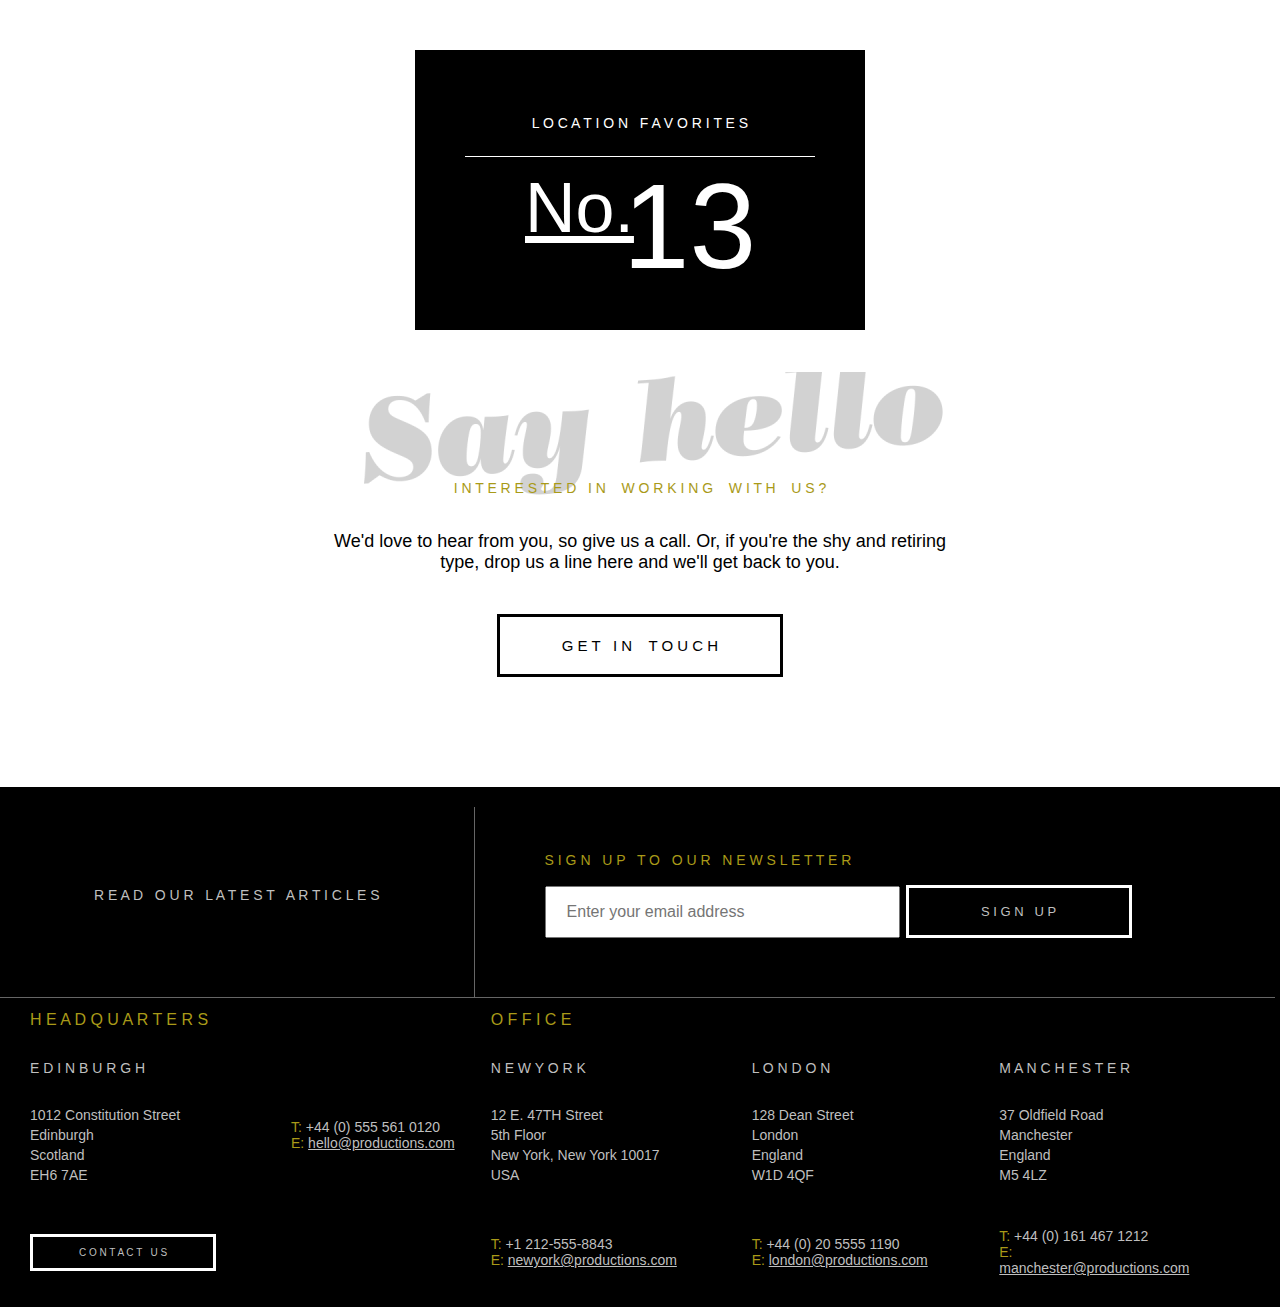
==== index.html @ bdc257c5 "everything done except for bg image link" ====
<HTML>
<HEAD>
  <link href="css/main.css" rel="stylesheet">
  <TITLE>Course Home Page for Zihan Zhang</TITLE>
</HEAD>
<BODY>
  <div class="blackbox">
    <div style="font-size:14px;">L O C A T I O N  &nbsp;&nbsp;F A V O R I T E S</div>
    <div class="innerbox">
      <div id="parent">
        <div class="innerboxtext1"><a href="x.html#no13">No.</a></div>
        <div class="innerboxtext2"><a href="x.html#no13">13</a></div>
      </div>
    </div>
  </div>
  <div class="yellowtext">
    I N T E R E S T E D &nbsp;&nbsp;I N &nbsp;&nbsp; W O R K I N G &nbsp;&nbsp; W I T H &nbsp;&nbsp; U S ?
  </div>
  <div class="blacktext">
    We'd love to hear from you, so give us a call. Or, if you're the shy and retiring type, drop us a line here and we'll get back to you.
  </div>
  <a style="text-decoration: none;" href="x.html#touch">
    <div class="blackborderbox">
      G E T &nbsp;&nbsp;I N &nbsp;&nbsp; T O U C H
    </div>
  </a>
  <div class="footer">
    <div class='footer_div_1'>
      <div class="readarticleslink"><a href="x.html#article">R E A D&nbsp;&nbsp; O U R &nbsp;&nbsp;L A T E S T&nbsp;&nbsp; A R T I C L E S</a></div>
    </div>
    <div class='footer_div_2'>
      <div class="inner_footer_div_2">
        <div class="signuptitle">
          S I G N &nbsp;&nbsp;U P &nbsp;&nbsp;T O &nbsp;&nbsp;O U R &nbsp;&nbsp;N E W S L E T T E R<br>
        </div>
        <div class="inputdiv">
          <input type="text" id="email" name="email" placeholder="Enter your email address">
        </div>
        <div class="signup">S I G N &nbsp;&nbsp;U P</div>
      </div>
    </div>
    <p></p>
    <table>
      <tr>
        <td class="column1 tabletitle">H E A D Q U A R T E R S</td>
        <td class="column2"></td>
        <td class="column3 tabletitle">O F F I C E</td>
        <td class="column4"></td>
        <td class="column5"></td>
      </tr>
      <tr>
        <td class="cityname">E D I N B U R G H</td>
        <td></td>
        <td class="cityname">N E W Y O R K</td>
        <td class="cityname">L O N D O N</td>
        <td class="cityname">M A N C H E S T E R</td>
      </tr>
      <tr>
        <td>1012 Constitution Street</td>
        <td rowspan="3"><span class="yellowtext">T:</span> +44 (0) 555 561 0120 <BR> <span class="yellowtext">E: </span><A HREF="mailto:hello@productions.com">hello@productions.com</A></td>
        <td>12 E. 47TH Street</td>
        <td>128 Dean Street</td>
        <td>37 Oldfield Road</td>
      </tr>
      <tr>
        <td>Edinburgh</td>
        <td>5th Floor</td>
        <td>London</td>
        <td>Manchester</td>
      </tr>
      <tr>
        <td>Scotland</td>
        <td>New York, New York 10017</td>
        <td>England</td>
        <td>England</td>
      </tr>
      <tr>
        <td>EH6 7AE</td>
        <td></td>
        <td>USA</td>
        <td>W1D 4QF</td>
        <td>M5 4LZ</td>
      </tr>
      <tr>
        <td class="contactinfo">
          <a style="text-decoration: none;" href="x.html#contact">
            <div class="contactusbutton">C O N T A C T   &nbsp;&nbsp;U S</div>
          </a>
        </td>
        <td></td>
        <td class="contactinfo"><span class="yellowtext">T: </span>+1 212-555-8843<BR><span class="yellowtext">E: </span><a HREF="mailto:newyork@productions.com">newyork@productions.com</a></td>
        <td class="contactinfo"><span class="yellowtext">T: </span>+44 (0) 20 5555 1190<BR><span class="yellowtext">E: </span><A HREF="mailto:london@productions.com">london@productions.com</A></td>
        <td class="contactinfo"><span class="yellowtext">T: </span>+44 (0) 161 467 1212<BR><span class="yellowtext">E:</span><BR><A HREF="mailto:manchester@productions.com">manchester@productions.com</A></td>
      </tr>
    </table>
  </div>
</BODY>
</HTML>
---- css/main.css ----
body {
    background-image: url("../asset/sayhello.png");
    background-repeat: no-repeat;
    background-position: 50% 41%/*10px 380px*/;
    margin: 0;
}

.blackbox {
	width:450px;
	height:215px;
	background-color:black; 
	color:white;
	margin: 0 auto;
	margin-top:50px;
	padding-top:65px;
	text-align: center;
	font-family: Arial, Helvetica, sans-serif;
	font-weight: 100;
}

.innerbox{
	width:350px;
	height:150px;
	background-color:black; 
	margin: 0 auto;
    text-align: center;
    color:white;
    font-family: Arial, Helvetica, sans-serif;
}
#parent {
	margin-top:25px;
    overflow: hidden;
    border-top: 1px solid white;
}
.innerboxtext1{
	padding-left: 60px;
	margin-right:-70px;
	padding-top:11px;
	float: left;
	text-decoration: underline;
	font-size: 70px;
}
.innerboxtext2{
	overflow: hidden;
	font-size: 120px;
}

#parent a{
	text-decoration: none;
	color:white;
}

.nextbox {
	width:450px;
	height:215px;
	background-color:black; 
	color:white;
	margin: 0 auto;
	margin-top:50px;
	padding-top:65px;
	text-align: center;
	font-family: Arial, Helvetica, sans-serif;
	font-weight: 100;
}

.yellowtext{
	width:450px;
	height:41px;
	color:#A99A18;
	margin: 0 auto;
	margin-top:150px;
	text-align: center;
	font-family: Arial, Helvetica, sans-serif;
	font-size:14px;
}

.blacktext{
	width:620px;
	height:50px;
	color:black;
	margin: 0 auto;
	margin-top:10px;
	text-align: center;
	font-family: Arial, Helvetica, sans-serif;
	font-size:18px;
	font-weight:500;
	margin-bottom: 33px;
}

.blackborderbox{
	width:280px;
	color:black;
	border: 3px solid black;
	margin: 0 auto;
	text-align: center;
	font-family: Arial, Helvetica, sans-serif;
	font-size:15px;
	padding-top:20px;
	padding-bottom: 20px;
}
.blackborderbox:hover{
   background-color:black;
   color:white;
}
.footer{
	margin-top:110px;
	width:100%;
	height:520px;
	background-color: black;
}
.footer_div_1{
    width:37%;
    min-width: 200px;
    height:190px;
    margin-top:20px;
    border-right: 1px solid #666666;
    border-bottom:1px solid #666666;
    float:left;
    color:white;
    text-align:center;
    font-family: Arial, Helvetica, sans-serif;
    font-size:14px;
    color:#bfbfbf;
    margin-bottom: 10px;
}
.readarticleslink{
	margin-top:80px;
}
.readarticleslink a{
	text-decoration: none;
}
.readarticleslink:hover{
	text-decoration: underline;
}
.footer_div_2{
    width:62.5%;
    height:190px;
    min-width: 300px;
    margin-top:20px;
    border-bottom:1px solid #666666;
    float:left;
    color:white;
}
.inner_footer_div_2{
	margin-top:45px;
	min-width: 700px;
	width:90%;
	height:120px;
	background-color: black;
	font-family: Arial, Helvetica, sans-serif;
	font-size:14px;
}
.signuptitle{
	margin-left:70px;
	color:#A99A18;
	margin-bottom: 10px;

}
.inputdiv{
	float: left;
	margin-left:70px;
	margin-right: 6px;
}
.signup{
	margin-top: 17px;
	overflow: hidden;
	background-color: black;
	width:220px;
	padding-top: 16px;
	padding-bottom: 16px;
	text-align: center;
	border:3px solid white;
	color:#bfbfbf;
	font-size:13px;
}

input[type=text] {
    width: 355px;
    padding: 15px 20px;
    margin: 8px 0;
    box-sizing: border-box;
    font-size:16px;
}
table, th, td {
   color:#bfbfbf;
   font-family:Arial, Helvetica, sans-serif;
   font-size:14px;
}
td{
	padding-left:28px;
}
.column1{
	width:19%;
	min-width:200px;
}
.column2{
	width:14.5%;
	min-width:150px;
}
.column3{
	width:19%;
	min-width:150px;
}
.column4{
	width:17.5%;
	min-width:200px;
}
.column5{
	width:22.5%;
	min-width:250px;
}
.tabletitle{
	color:#A99A18;
	font-size:16px;
	padding-bottom: 28px;
}
.cityname{
	padding-bottom: 28px;
}
.contactinfo{
	padding-top: 42px;
}
.contactusbutton{
	width:180px;
	border:3px solid white;
	padding-top: 10px;
	padding-bottom: 10px;
	text-align: center;
	font-size:10px;
}
.contactusbutton:hover{
	background-color: white;
	color:black;
}
span.yellowtext {color:#A99A18}
.footer a{
	color:#bfbfbf;
}
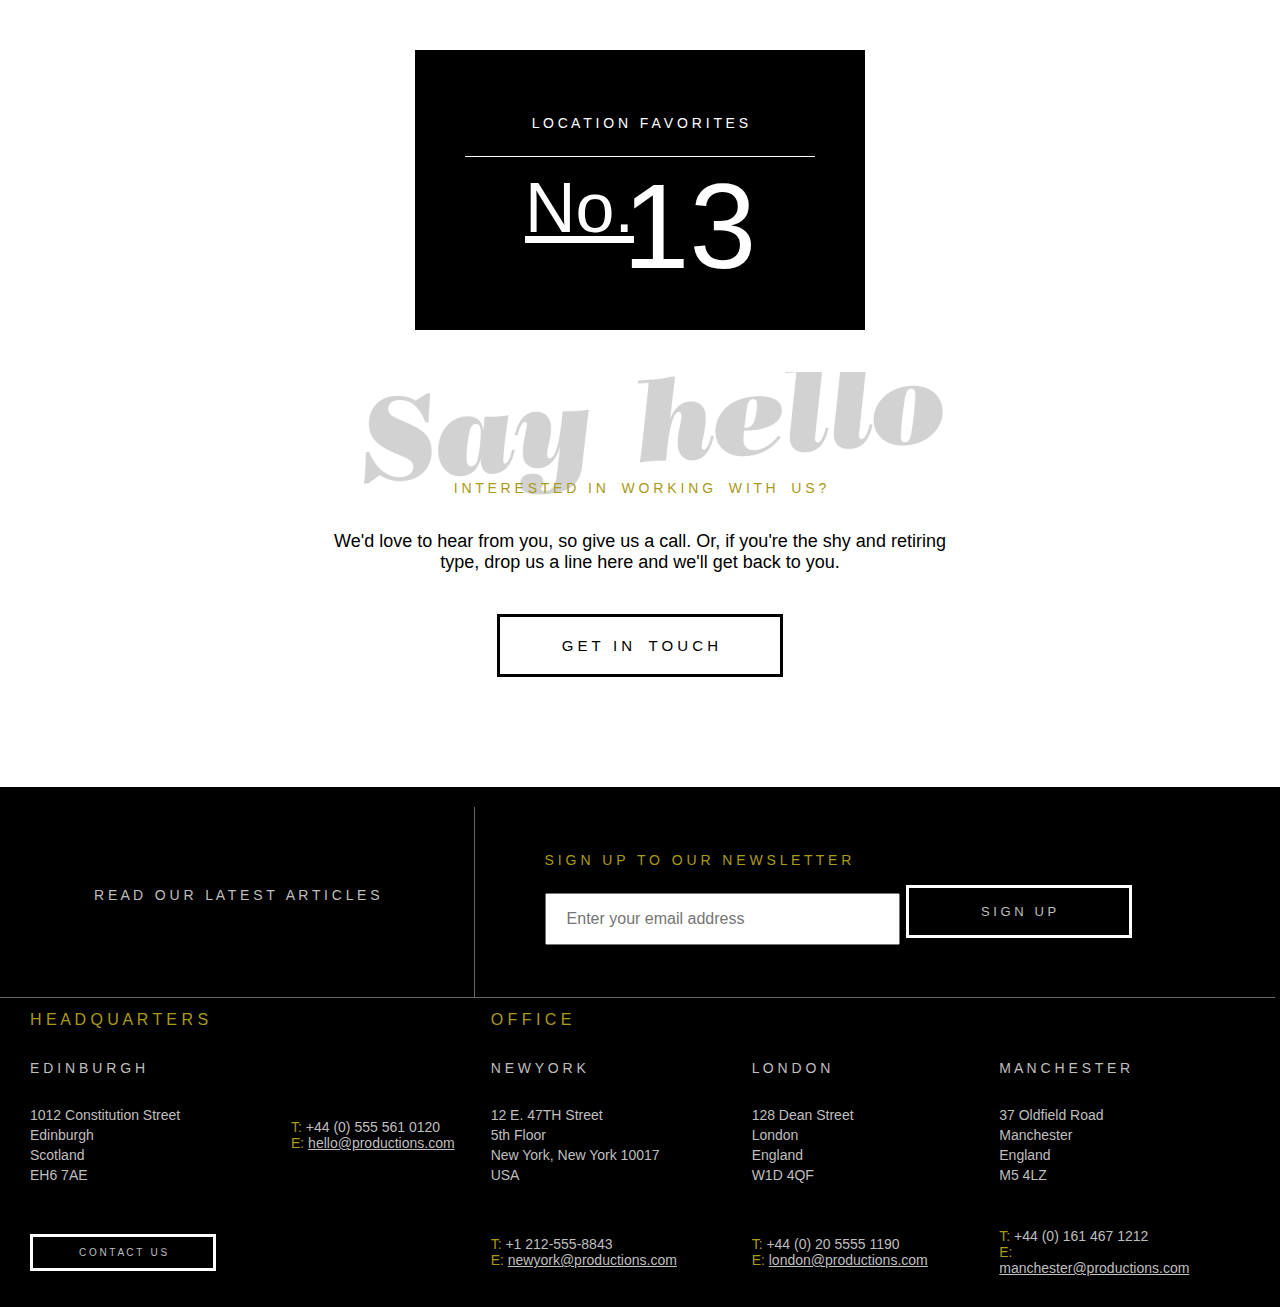
==== commit 45808be1: "fixed sign up button" ====
--- a/index.html
+++ b/index.html
@@ -36,7 +36,7 @@
         <div class="inputdiv">
           <input type="text" id="email" name="email" placeholder="Enter your email address">
         </div>
-        <div class="signup">S I G N &nbsp;&nbsp;U P</div>
+        <a style="text-decoration: none;" href="x.html#signup"><div class="signup">S I G N &nbsp;&nbsp;U P</div></a>
       </div>
     </div>
     <p></p>
--- a/css/main.css
+++ b/css/main.css
@@ -156,6 +156,10 @@
 	margin-bottom: 10px;
 
 }
+.signup:hover{
+	background-color: white;
+	color:black;
+}
 .inputdiv{
 	float: left;
 	margin-left:70px;
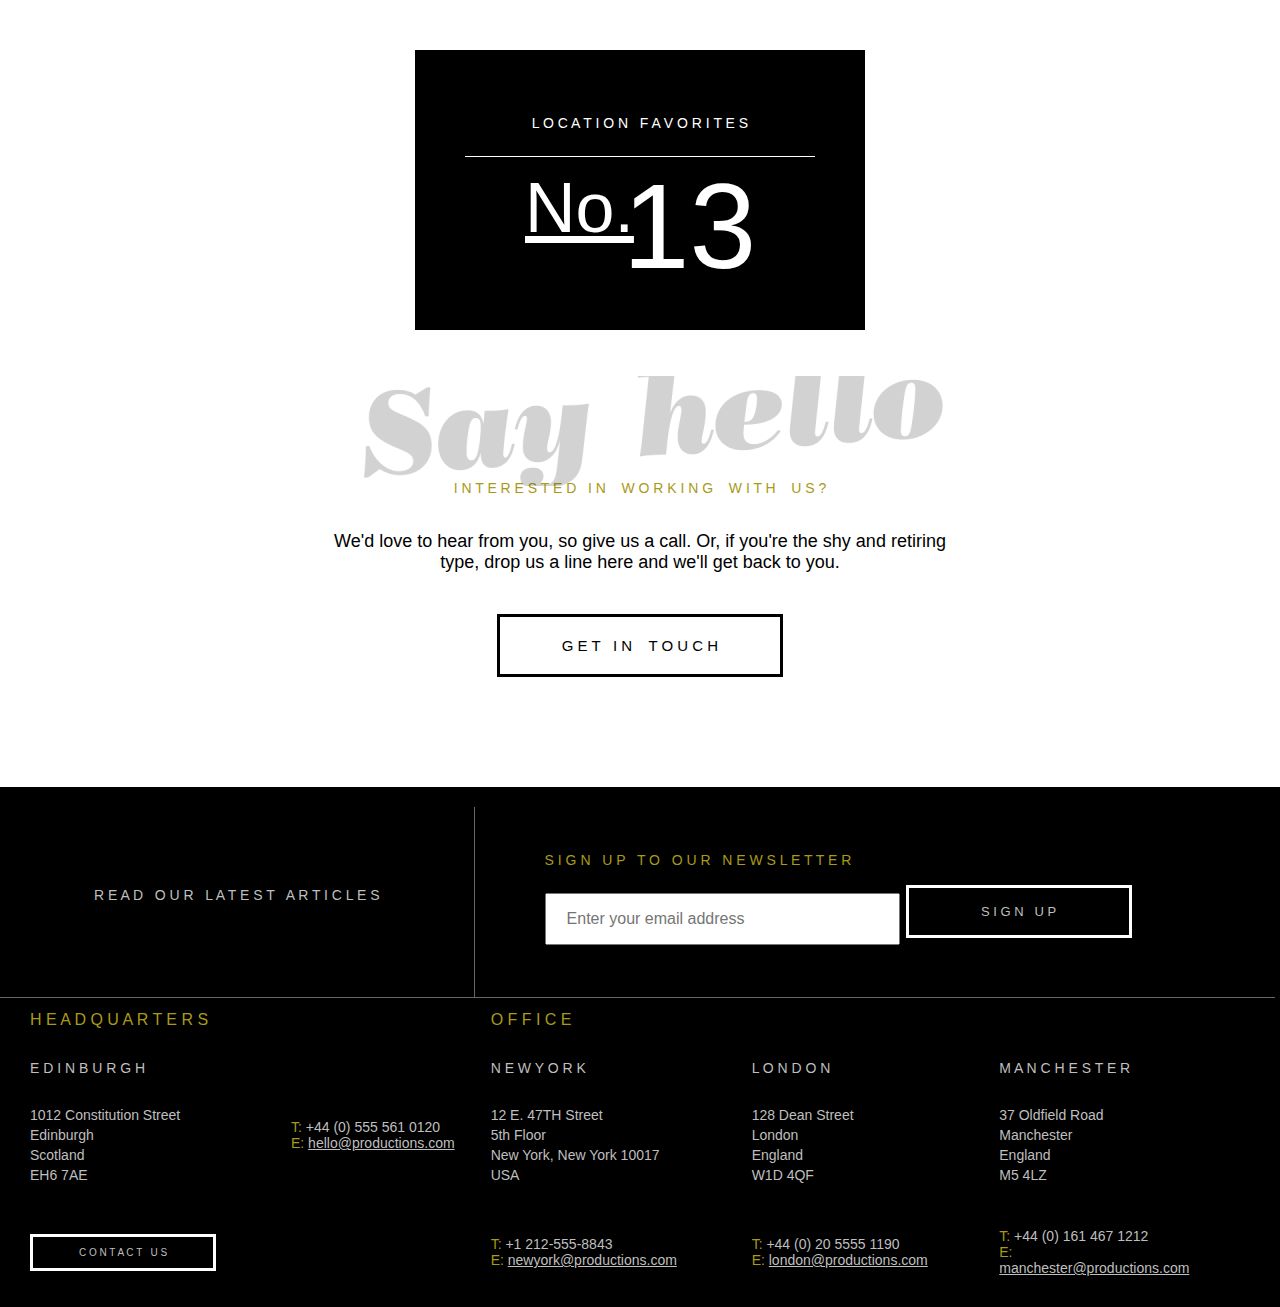
==== commit a08342bd: "done" ====
--- a/index.html
+++ b/index.html
@@ -12,6 +12,10 @@
         <div class="innerboxtext2"><a href="x.html#no13">13</a></div>
       </div>
     </div>
+  </div>
+  <div class="hello">
+    <br><br>
+    <a href="x.html#hello"><img id="rectangular" src="./asset/sayhello.png"></a>
   </div>
   <div class="yellowtext">
     I N T E R E S T E D &nbsp;&nbsp;I N &nbsp;&nbsp; W O R K I N G &nbsp;&nbsp; W I T H &nbsp;&nbsp; U S ?
--- a/css/main.css
+++ b/css/main.css
@@ -1,7 +1,4 @@
 body {
-    background-image: url("../asset/sayhello.png");
-    background-repeat: no-repeat;
-    background-position: 50% 41%/*10px 380px*/;
     margin: 0;
 }
 
@@ -123,6 +120,15 @@
     color:#bfbfbf;
     margin-bottom: 10px;
 }
+.hello{
+	display: inline-block;
+	position: absolute;
+	height:180px;
+}
+#rectangular {
+  -webkit-clip-path: inset(10px 300px 280px 260px);
+  clip-path: inset(10px 300px 280px 260px);
+}
 .readarticleslink{
 	margin-top:80px;
 }
@@ -236,7 +242,9 @@
 	background-color: white;
 	color:black;
 }
-span.yellowtext {color:#A99A18}
+span.yellowtext {
+	color:#A99A18
+}
 .footer a{
 	color:#bfbfbf;
 }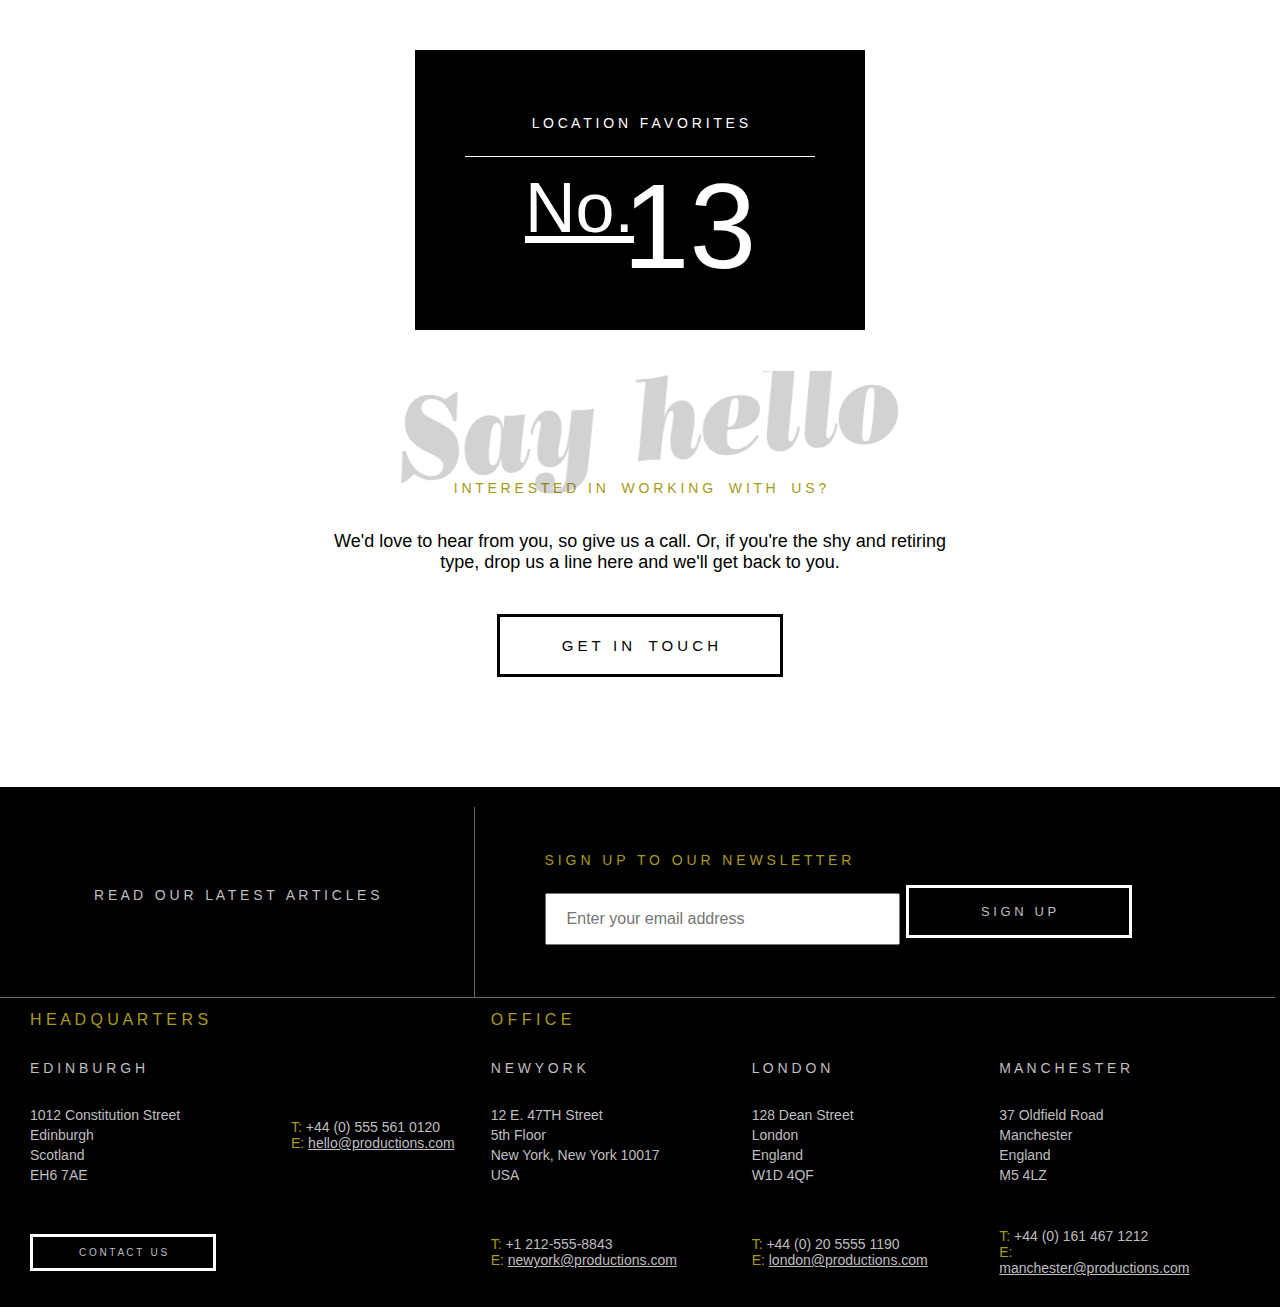
==== commit 61697eb3: "change" ====
--- a/index.html
+++ b/index.html
@@ -15,7 +15,9 @@
   </div>
   <div class="hello">
     <br><br>
-    <a href="x.html#hello"><img id="rectangular" src="./asset/sayhello.png"></a>
+    <div class="crop">
+      <a href="x.html#hello"><img src="./asset/sayhello.png"></a>
+    </div>
   </div>
   <div class="yellowtext">
     I N T E R E S T E D &nbsp;&nbsp;I N &nbsp;&nbsp; W O R K I N G &nbsp;&nbsp; W I T H &nbsp;&nbsp; U S ?
@@ -44,7 +46,7 @@
       </div>
     </div>
     <p></p>
-    <table>
+    <table style="width:100%;">
       <tr>
         <td class="column1 tabletitle">H E A D Q U A R T E R S</td>
         <td class="column2"></td>
--- a/css/main.css
+++ b/css/main.css
@@ -247,4 +247,20 @@
 }
 .footer a{
 	color:#bfbfbf;
+}
+.outer{
+	width:100%;
+	text-align: center;
+}
+.crop{
+	width:90%;
+	height:130px;
+	overflow:hidden;
+	margin-left:25%;
+
+}
+.crop img{
+	width: 1100px;
+	height:400px;
+	margin:5px 0 0 -150px;
 }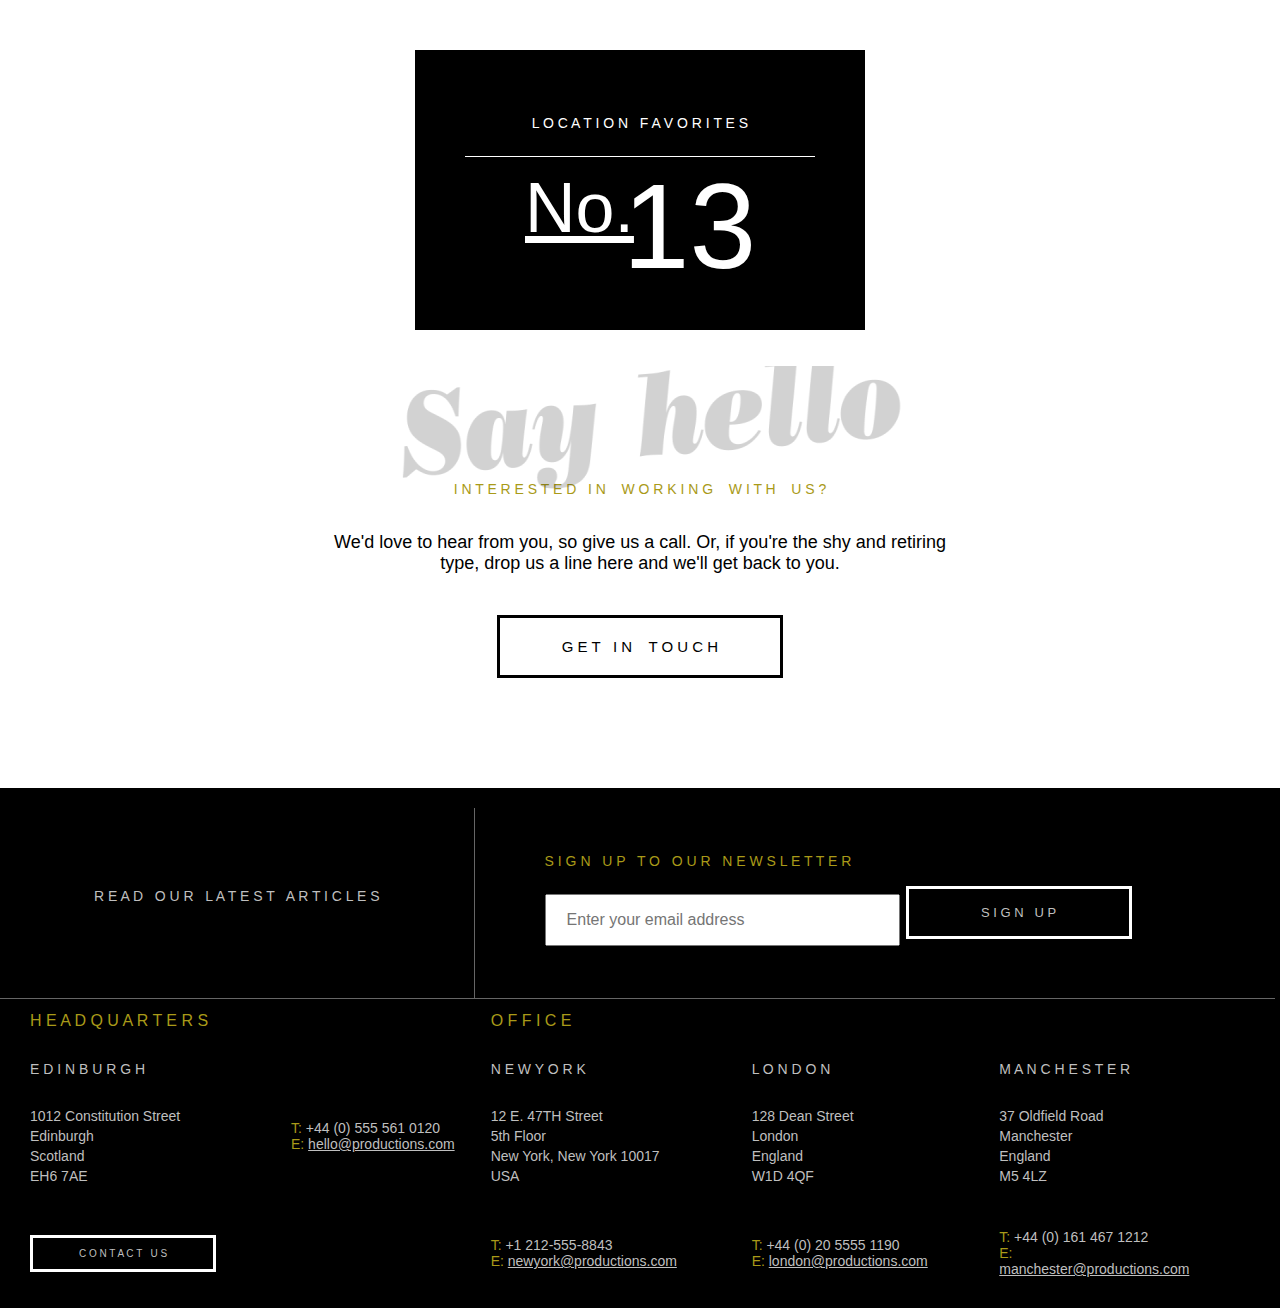
==== commit 447e5e94: "fixed say hello problem" ====
--- a/index.html
+++ b/index.html
@@ -13,11 +13,9 @@
       </div>
     </div>
   </div>
-  <div class="hello">
     <br><br>
-    <div class="crop">
-      <a href="x.html#hello"><img src="./asset/sayhello.png"></a>
-    </div>
+  <div class="crop">
+    <a href="x.html#hello"><img src="./asset/sayhello.png"></a>
   </div>
   <div class="yellowtext">
     I N T E R E S T E D &nbsp;&nbsp;I N &nbsp;&nbsp; W O R K I N G &nbsp;&nbsp; W I T H &nbsp;&nbsp; U S ?
--- a/css/main.css
+++ b/css/main.css
@@ -65,7 +65,7 @@
 	height:41px;
 	color:#A99A18;
 	margin: 0 auto;
-	margin-top:150px;
+	margin-top:115px;
 	text-align: center;
 	font-family: Arial, Helvetica, sans-serif;
 	font-size:14px;
@@ -253,14 +253,16 @@
 	text-align: center;
 }
 .crop{
-	width:90%;
+	display: inline-block;
+	position: absolute;
+	width:100%;
 	height:130px;
 	overflow:hidden;
-	margin-left:25%;
+	text-align: center;
+	margin: 0 auto;
 
 }
 .crop img{
 	width: 1100px;
 	height:400px;
-	margin:5px 0 0 -150px;
 }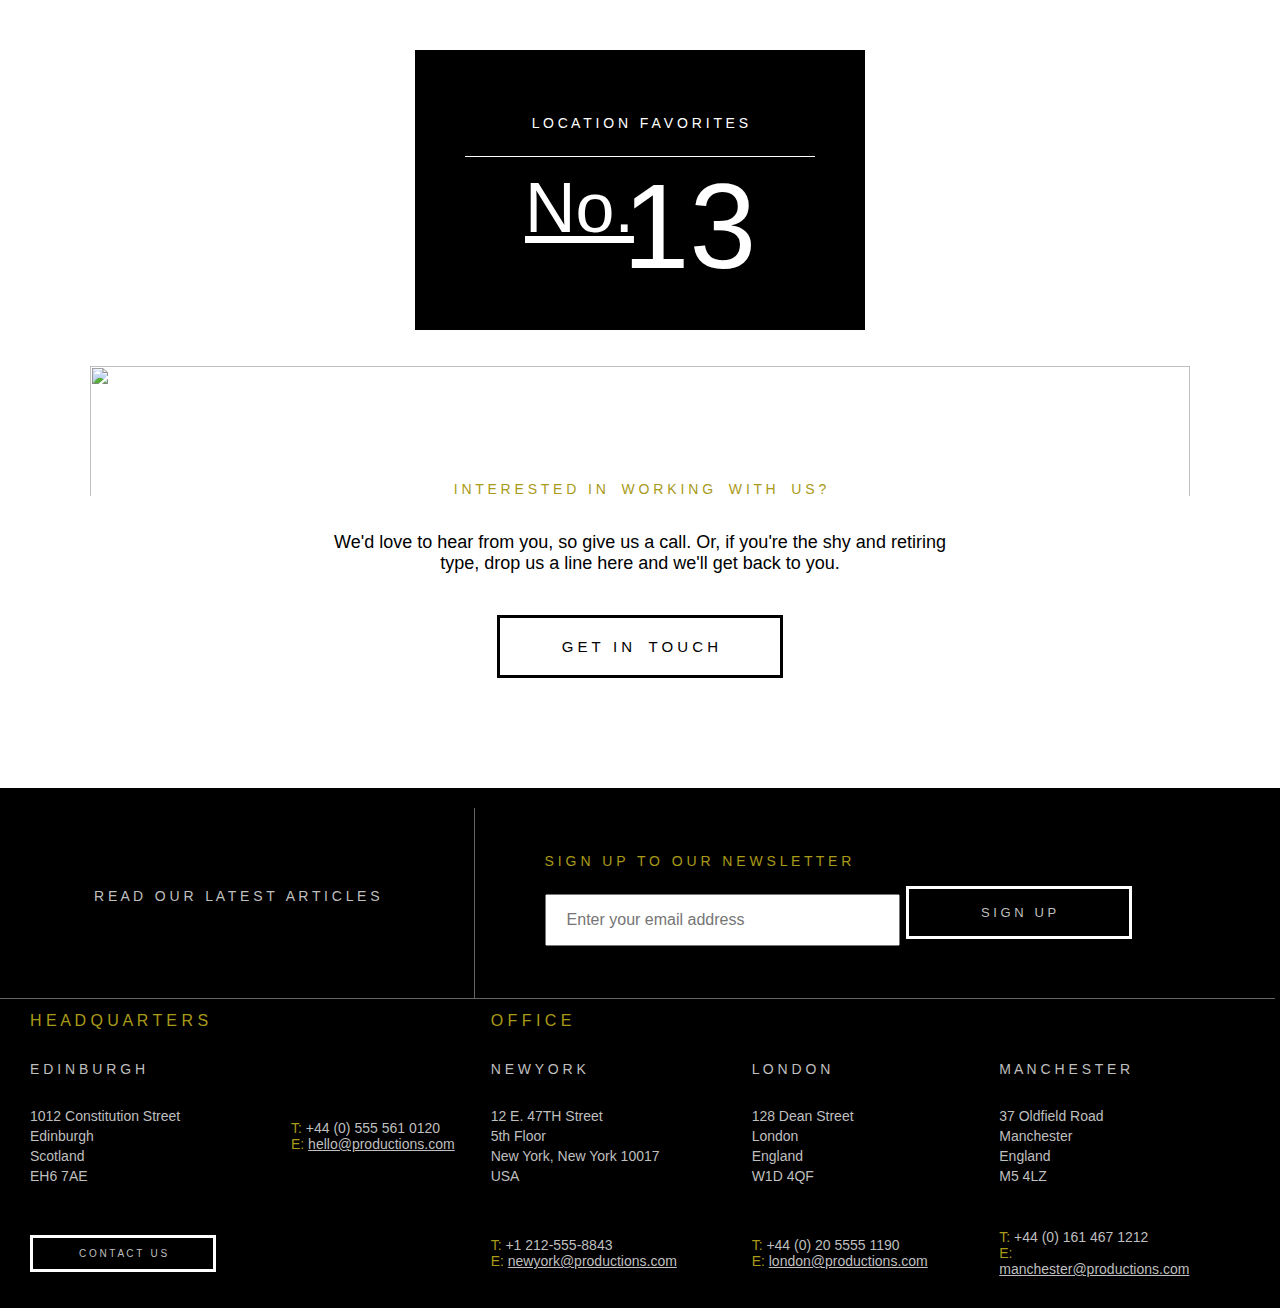
==== commit 50c3c18c: "file refactor" ====
--- a/index.html
+++ b/index.html
@@ -1,6 +1,6 @@
 <HTML>
 <HEAD>
-  <link href="css/main.css" rel="stylesheet">
+  <link href="main.css" rel="stylesheet">
   <TITLE>Course Home Page for Zihan Zhang</TITLE>
 </HEAD>
 <BODY>
@@ -8,14 +8,14 @@
     <div style="font-size:14px;">L O C A T I O N  &nbsp;&nbsp;F A V O R I T E S</div>
     <div class="innerbox">
       <div id="parent">
-        <div class="innerboxtext1"><a href="x.html#no13">No.</a></div>
-        <div class="innerboxtext2"><a href="x.html#no13">13</a></div>
+        <div class="innerboxtext1"><a target="_blank" href="X.html#no13">No.</a></div>
+        <div class="innerboxtext2"><a target="_blank" href="X.html#no13">13</a></div>
       </div>
     </div>
   </div>
     <br><br>
   <div class="crop">
-    <a href="x.html#hello"><img src="./asset/sayhello.png"></a>
+    <a target="_blank" href="X.html#hello"><img src="http://cs-server.usc.edu:45678/hw/hw3/images/sayhello.png"></a>
   </div>
   <div class="yellowtext">
     I N T E R E S T E D &nbsp;&nbsp;I N &nbsp;&nbsp; W O R K I N G &nbsp;&nbsp; W I T H &nbsp;&nbsp; U S ?
@@ -23,14 +23,14 @@
   <div class="blacktext">
     We'd love to hear from you, so give us a call. Or, if you're the shy and retiring type, drop us a line here and we'll get back to you.
   </div>
-  <a style="text-decoration: none;" href="x.html#touch">
+  <a  target="_blank" style="text-decoration: none;" href="X.html#touch">
     <div class="blackborderbox">
       G E T &nbsp;&nbsp;I N &nbsp;&nbsp; T O U C H
     </div>
   </a>
   <div class="footer">
     <div class='footer_div_1'>
-      <div class="readarticleslink"><a href="x.html#article">R E A D&nbsp;&nbsp; O U R &nbsp;&nbsp;L A T E S T&nbsp;&nbsp; A R T I C L E S</a></div>
+      <div class="readarticleslink"><a target="_blank" href="X.html#article">R E A D&nbsp;&nbsp; O U R &nbsp;&nbsp;L A T E S T&nbsp;&nbsp; A R T I C L E S</a></div>
     </div>
     <div class='footer_div_2'>
       <div class="inner_footer_div_2">
@@ -40,7 +40,7 @@
         <div class="inputdiv">
           <input type="text" id="email" name="email" placeholder="Enter your email address">
         </div>
-        <a style="text-decoration: none;" href="x.html#signup"><div class="signup">S I G N &nbsp;&nbsp;U P</div></a>
+        <a target="_blank" style="text-decoration: none;" href="X.html#signup"><div class="signup">S I G N &nbsp;&nbsp;U P</div></a>
       </div>
     </div>
     <p></p>
@@ -87,7 +87,7 @@
       </tr>
       <tr>
         <td class="contactinfo">
-          <a style="text-decoration: none;" href="x.html#contact">
+          <a target="_blank" style="text-decoration: none;" href="X.html#contact">
             <div class="contactusbutton">C O N T A C T   &nbsp;&nbsp;U S</div>
           </a>
         </td>
--- a/main.css
+++ b/main.css
@@ -0,0 +1,267 @@
+body {
+    margin: 0;
+}
+
+.blackbox {
+	width:450px;
+	height:215px;
+	background-color:black; 
+	color:white;
+	margin: 0 auto;
+	margin-top:50px;
+	padding-top:65px;
+	text-align: center;
+	font-family: Arial, Helvetica, sans-serif;
+	font-weight: 100;
+}
+
+.innerbox{
+	width:350px;
+	height:150px;
+	background-color:black; 
+	margin: 0 auto;
+    text-align: center;
+    color:white;
+    font-family: Arial, Helvetica, sans-serif;
+}
+#parent {
+	margin-top:25px;
+    overflow: hidden;
+    border-top: 1px solid white;
+}
+.innerboxtext1{
+	padding-left: 60px;
+	margin-right:-70px;
+	padding-top:11px;
+	float: left;
+	text-decoration: underline;
+	font-size: 70px;
+}
+.innerboxtext2{
+	overflow: hidden;
+	font-size: 120px;
+}
+
+#parent a{
+	text-decoration: none;
+	color:white;
+}
+
+.nextbox {
+	width:450px;
+	height:215px;
+	background-color:black; 
+	color:white;
+	margin: 0 auto;
+	margin-top:50px;
+	padding-top:65px;
+	text-align: center;
+	font-family: Arial, Helvetica, sans-serif;
+	font-weight: 100;
+}
+
+.yellowtext{
+	width:450px;
+	height:41px;
+	color:#A99A18;
+	margin: 0 auto;
+	margin-top:115px;
+	text-align: center;
+	font-family: Arial, Helvetica, sans-serif;
+	font-size:14px;
+}
+
+.blacktext{
+	width:620px;
+	height:50px;
+	color:black;
+	margin: 0 auto;
+	margin-top:10px;
+	text-align: center;
+	font-family: Arial, Helvetica, sans-serif;
+	font-size:18px;
+	font-weight:500;
+	margin-bottom: 33px;
+}
+
+.blackborderbox{
+	width:280px;
+	color:black;
+	border: 3px solid black;
+	margin: 0 auto;
+	text-align: center;
+	font-family: Arial, Helvetica, sans-serif;
+	font-size:15px;
+	padding-top:20px;
+	padding-bottom: 20px;
+}
+.blackborderbox:hover{
+   background-color:black;
+   color:white;
+}
+.footer{
+	margin-top:110px;
+	width:100%;
+	height:520px;
+	background-color: black;
+}
+.footer_div_1{
+    width:37%;
+    min-width: 200px;
+    height:190px;
+    margin-top:20px;
+    border-right: 1px solid #666666;
+    border-bottom:1px solid #666666;
+    float:left;
+    color:white;
+    text-align:center;
+    font-family: Arial, Helvetica, sans-serif;
+    font-size:14px;
+    color:#bfbfbf;
+    margin-bottom: 10px;
+}
+.hello{
+	display: inline-block;
+	position: absolute;
+	height:180px;
+}
+#rectangular {
+  -webkit-clip-path: inset(10px 300px 280px 260px);
+  clip-path: inset(10px 300px 280px 260px);
+}
+.readarticleslink{
+	margin-top:80px;
+}
+.readarticleslink a{
+	text-decoration: none;
+}
+.readarticleslink:hover{
+	text-decoration: underline;
+}
+.footer_div_2{
+    width:62.5%;
+    height:190px;
+    min-width: 300px;
+    margin-top:20px;
+    border-bottom:1px solid #666666;
+    float:left;
+    color:white;
+}
+.inner_footer_div_2{
+	margin-top:45px;
+	min-width: 700px;
+	width:90%;
+	height:120px;
+	background-color: black;
+	font-family: Arial, Helvetica, sans-serif;
+	font-size:14px;
+}
+.signuptitle{
+	margin-left:70px;
+	color:#A99A18;
+	margin-bottom: 10px;
+
+}
+.signup:hover{
+	background-color: white;
+	color:black;
+}
+.inputdiv{
+	float: left;
+	margin-left:70px;
+	margin-right: 6px;
+}
+.signup{
+	margin-top: 17px;
+	overflow: hidden;
+	background-color: black;
+	width:220px;
+	padding-top: 16px;
+	padding-bottom: 16px;
+	text-align: center;
+	border:3px solid white;
+	color:#bfbfbf;
+	font-size:13px;
+}
+
+input[type=text] {
+    width: 355px;
+    padding: 15px 20px;
+    margin: 8px 0;
+    box-sizing: border-box;
+    font-size:16px;
+}
+table, th, td {
+   color:#bfbfbf;
+   font-family:Arial, Helvetica, sans-serif;
+   font-size:14px;
+}
+td{
+	padding-left:28px;
+}
+.column1{
+	width:19%;
+	min-width:200px;
+}
+.column2{
+	width:14.5%;
+	min-width:150px;
+}
+.column3{
+	width:19%;
+	min-width:150px;
+}
+.column4{
+	width:17.5%;
+	min-width:200px;
+}
+.column5{
+	width:22.5%;
+	min-width:250px;
+}
+.tabletitle{
+	color:#A99A18;
+	font-size:16px;
+	padding-bottom: 28px;
+}
+.cityname{
+	padding-bottom: 28px;
+}
+.contactinfo{
+	padding-top: 42px;
+}
+.contactusbutton{
+	width:180px;
+	border:3px solid white;
+	padding-top: 10px;
+	padding-bottom: 10px;
+	text-align: center;
+	font-size:10px;
+}
+.contactusbutton:hover{
+	background-color: white;
+	color:black;
+}
+span.yellowtext {
+	color:#A99A18
+}
+.footer a{
+	color:#bfbfbf;
+}
+.outer{
+	width:100%;
+	text-align: center;
+}
+.crop{
+	display: inline-block;
+	position: absolute;
+	width:100%;
+	height:130px;
+	overflow:hidden;
+	text-align: center;
+	margin: 0 auto;
+
+}
+.crop img{
+	width:1100px;
+}